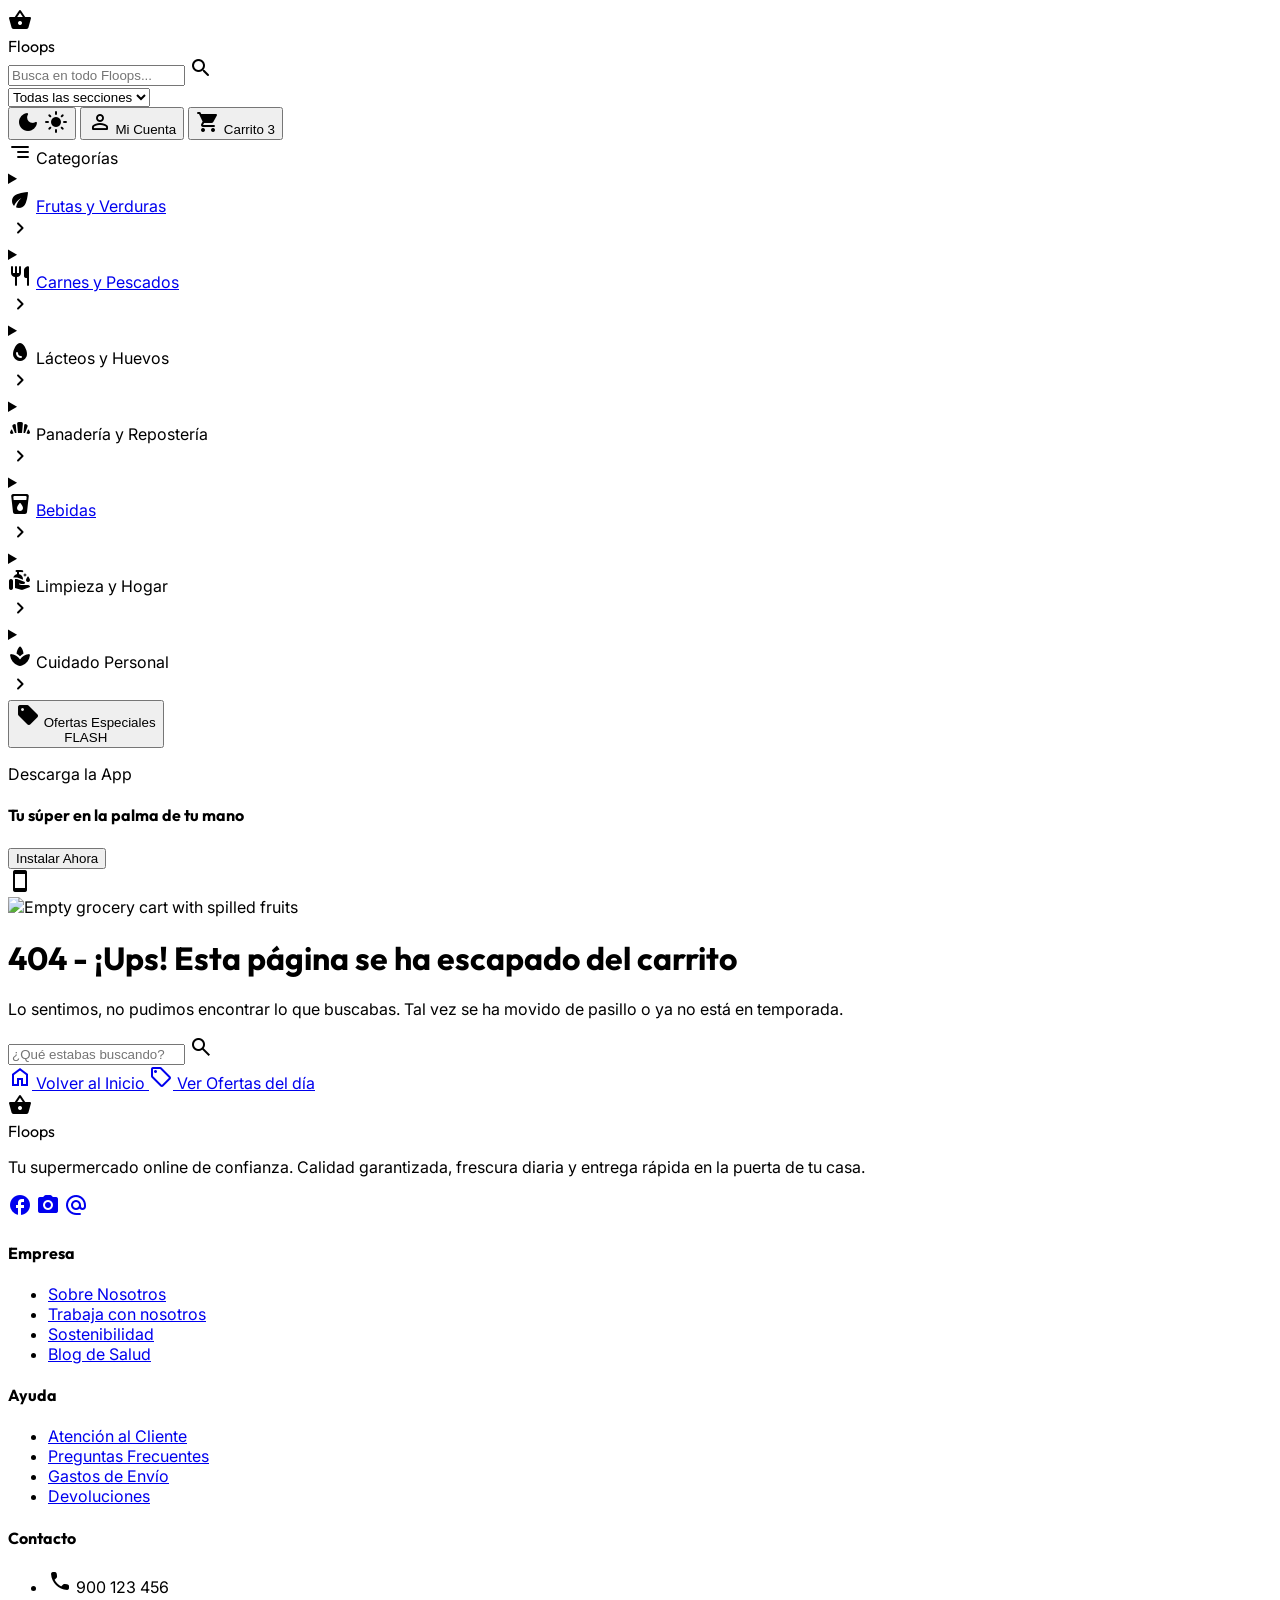
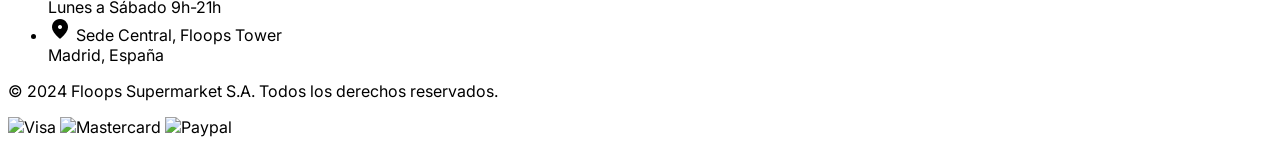
==== src/app/error-404.html @ 9c7ca8af "new updates 404 not found page" ====
<!doctype html>
<html class="light" lang="es">
  <head>
    <meta charset="utf-8" />
    <meta content="width=device-width, initial-scale=1.0" name="viewport" />
    <title>404 - ¡Ups! Esta página se ha escapado del carrito | Floops</title>
    <script src="https://cdn.tailwindcss.com?plugins=forms,typography,container-queries"></script>
    <link
      href="https://fonts.googleapis.com/css2?family=Inter:wght@300;400;500;600;700&amp;family=Outfit:wght@400;600;700&amp;display=swap"
      rel="stylesheet"
    />
    <link
      href="https://fonts.googleapis.com/icon?family=Material+Icons+Round"
      rel="stylesheet"
    />
    <link
      href="https://fonts.googleapis.com/css2?family=Inter:wght@300;400;500;600;700&amp;family=Outfit:wght@400;600;700&amp;display=swap"
      rel="stylesheet"
    />
    <link
      href="https://fonts.googleapis.com/css2?family=Material+Symbols+Outlined:wght,FILL@100..700,0..1&amp;display=swap"
      rel="stylesheet"
    />
    <!--Local config-->
    <link rel="stylesheet" href="../common/css/global.css" />
    <script src="../common/js/tailwindConfig.js"></script>
    <script src="../common/js/theme.js"></script>
  </head>
  <body
    class="bg-background-light dark:bg-background-dark text-slate-900 dark:text-slate-100 min-h-screen flex flex-col transition-colors duration-300"
  >
    <div
      id="header"
      class="sticky top-0 z-50 bg-white dark:bg-slate-900 border-b border-slate-200 dark:border-slate-800 shadow-sm transition-colors duration-300"
    ></div>
    <div class="max-w-[1600px] mx-auto w-full flex-1 flex gap-8 px-4 py-6">
  <aside class="w-72 flex-shrink-0">
        <nav class="sticky top-28 space-y-2"><div id="sidebar"></div></nav>
      </aside>
      <main
        class="flex-1 flex flex-col items-center justify-center text-center px-4 py-12"
      >
        <div class="max-w-2xl w-full flex flex-col items-center gap-8">
          <div class="relative w-full aspect-square max-w-[400px]">
            <img
              alt="Empty grocery cart with spilled fruits"
              class="w-full h-full object-contain"
              src="https://cdn-icons-png.flaticon.com/512/1942/1942770.png"
            />
            <div
              class="absolute inset-0 flex items-center justify-center opacity-20 pointer-events-none"
            >
             
            </div>
          </div>
          <div class="space-y-4">
            <h1
              class="text-4xl md:text-5xl font-display font-bold text-slate-900 dark:text-white leading-tight"
            >
              404 - ¡Ups! Esta página se ha
              <span class="text-primary">escapado del carrito</span>
            </h1>
            <p
              class="text-lg text-slate-500 dark:text-slate-400 max-w-lg mx-auto leading-relaxed"
            >
              Lo sentimos, no pudimos encontrar lo que buscabas. Tal vez se ha
              movido de pasillo o ya no está en temporada.
            </p>
          </div>
          <div class="w-full max-w-sm relative group">
            <input
              class="w-full pl-12 pr-4 py-4 bg-white dark:bg-slate-800 border-2 border-slate-100 dark:border-slate-700 rounded-2xl focus:ring-2 focus:ring-secondary/30 focus:border-secondary text-sm transition-all outline-none shadow-sm"
              placeholder="¿Qué estabas buscando?"
              type="text"
            />
            <span
              class="material-symbols-outlined absolute left-4 top-1/2 -translate-y-1/2 text-slate-400 group-focus-within:text-secondary transition-colors"
              >search</span
            >
          </div>
          <div
            class="flex flex-col sm:flex-row items-center gap-4 w-full justify-center"
          >
            <a
              class="w-full sm:w-auto px-8 py-4 bg-secondary hover:bg-green-600 text-white font-bold rounded-2xl shadow-lg shadow-secondary/20 transition-all hover:scale-105 flex items-center justify-center gap-2"
              href="#"
            >
              <span class="material-symbols-outlined">home</span>
              Volver al Inicio
            </a>
            <a
              class="w-full sm:w-auto px-8 py-4 text-primary font-bold hover:bg-primary/5 rounded-2xl transition-all flex items-center justify-center gap-2"
              href="#"
            >
              <span class="material-symbols-outlined">local_offer</span>
              Ver Ofertas del día
            </a>
          </div>
        </div>
      </main>
    </div>
    <div id="footer"></div>
    <script src="../common/components/layout.js"></script>
    <script src="../common/js/global-search.js"></script>
  </body>
</html>
---- src/common/css/global.css ----
/* Estilos globales y scrollbar */
body {
  font-family: "Inter", sans-serif;
}
h1,
h2,
h3,
.font-display {
  font-family: "Outfit", sans-serif;
}
.custom-scrollbar::-webkit-scrollbar {
  width: 4px;
}
.custom-scrollbar::-webkit-scrollbar-track {
  background: transparent;
}
.custom-scrollbar::-webkit-scrollbar-thumb {
  background: #cbd5e1;
  border-radius: 10px;
}
.dark .custom-scrollbar::-webkit-scrollbar-thumb {
  background: #475569;
}

.material-symbols-outlined {
  font-variation-settings:
    "FILL" 0,
    "wght" 400,
    "GRAD" 0,
    "opsz" 24;
}
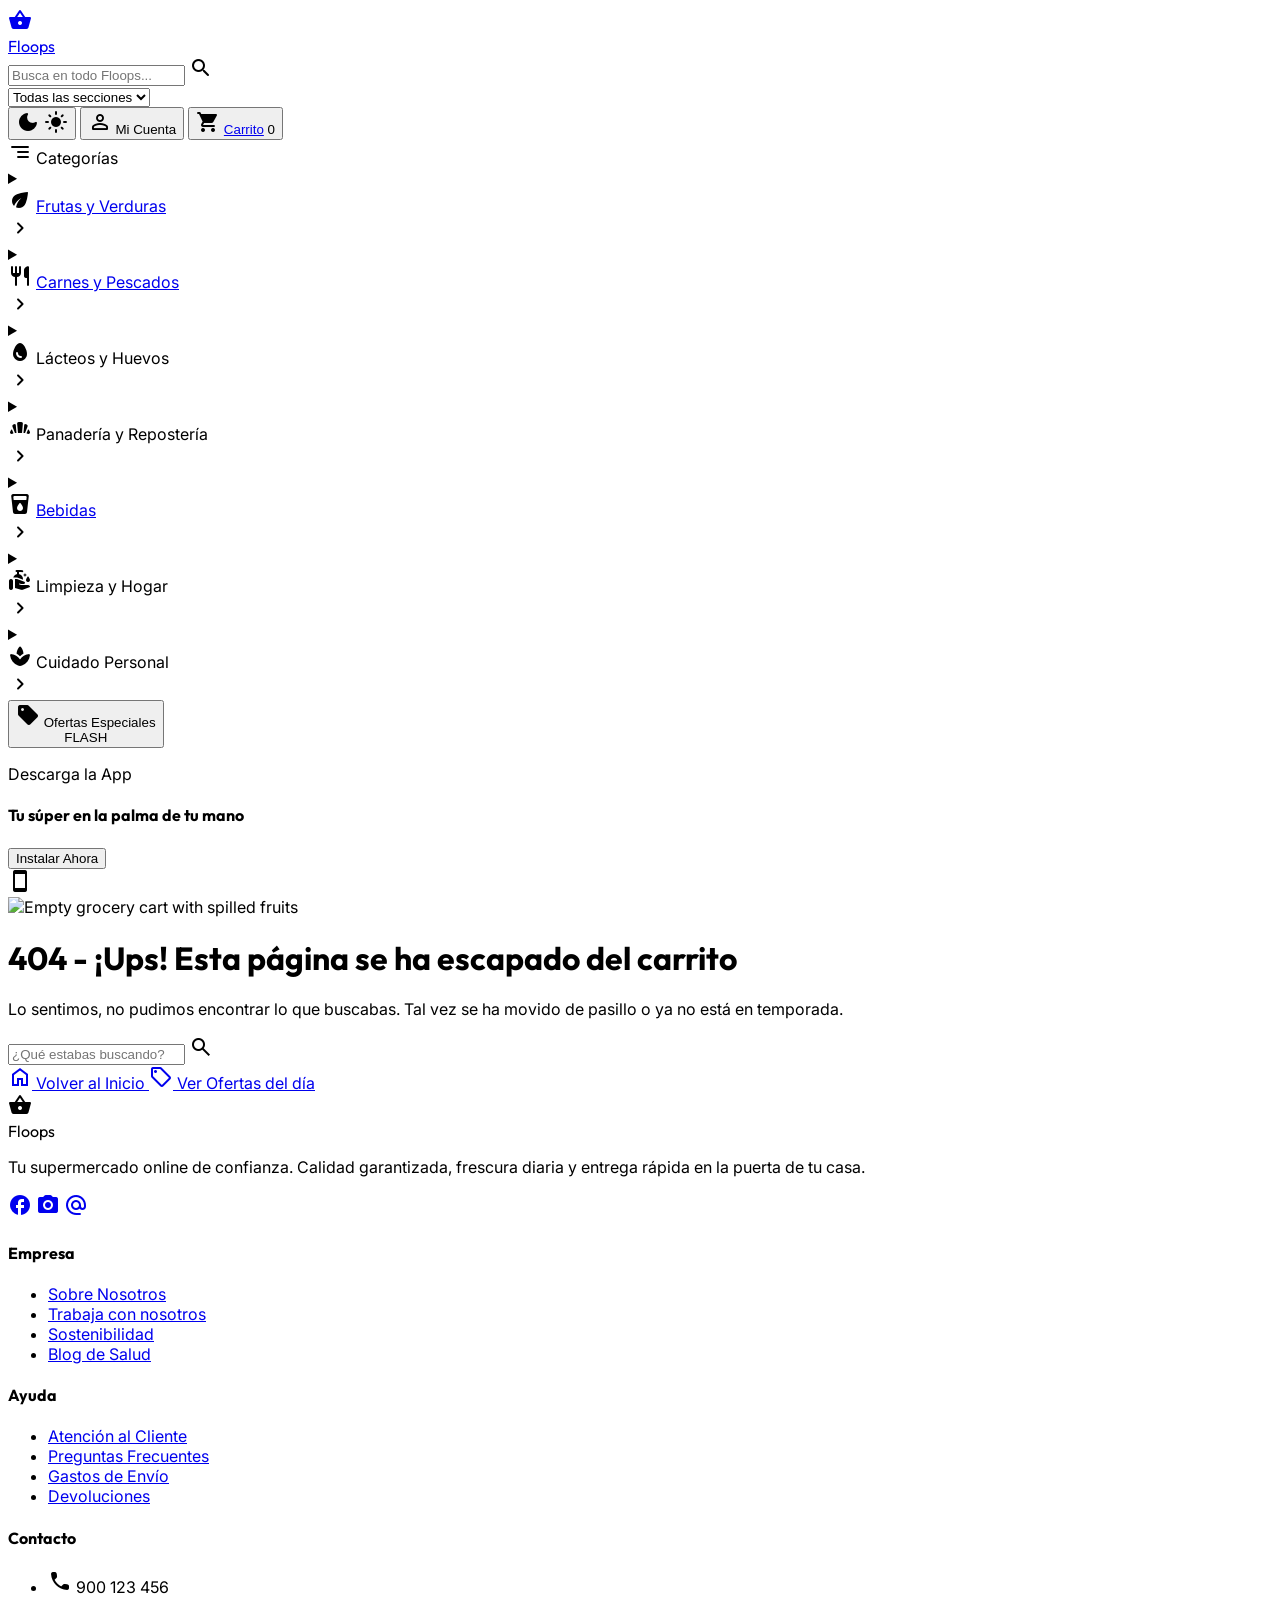
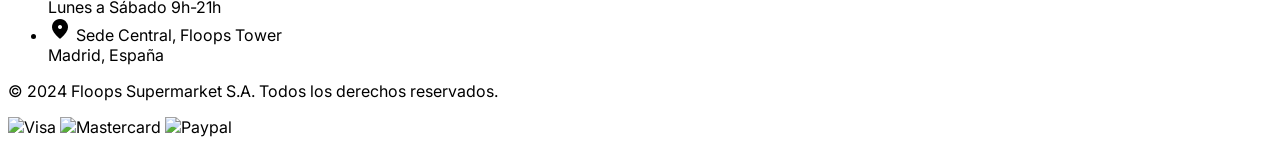
==== commit 0500efc5: "finifsh" ====
--- a/src/app/error-404.html
+++ b/src/app/error-404.html
@@ -102,5 +102,6 @@
     <div id="footer"></div>
     <script src="../common/components/layout.js"></script>
     <script src="../common/js/global-search.js"></script>
+    <script src="/src/common/utils/helpers.js"></script>
   </body>
 </html>
